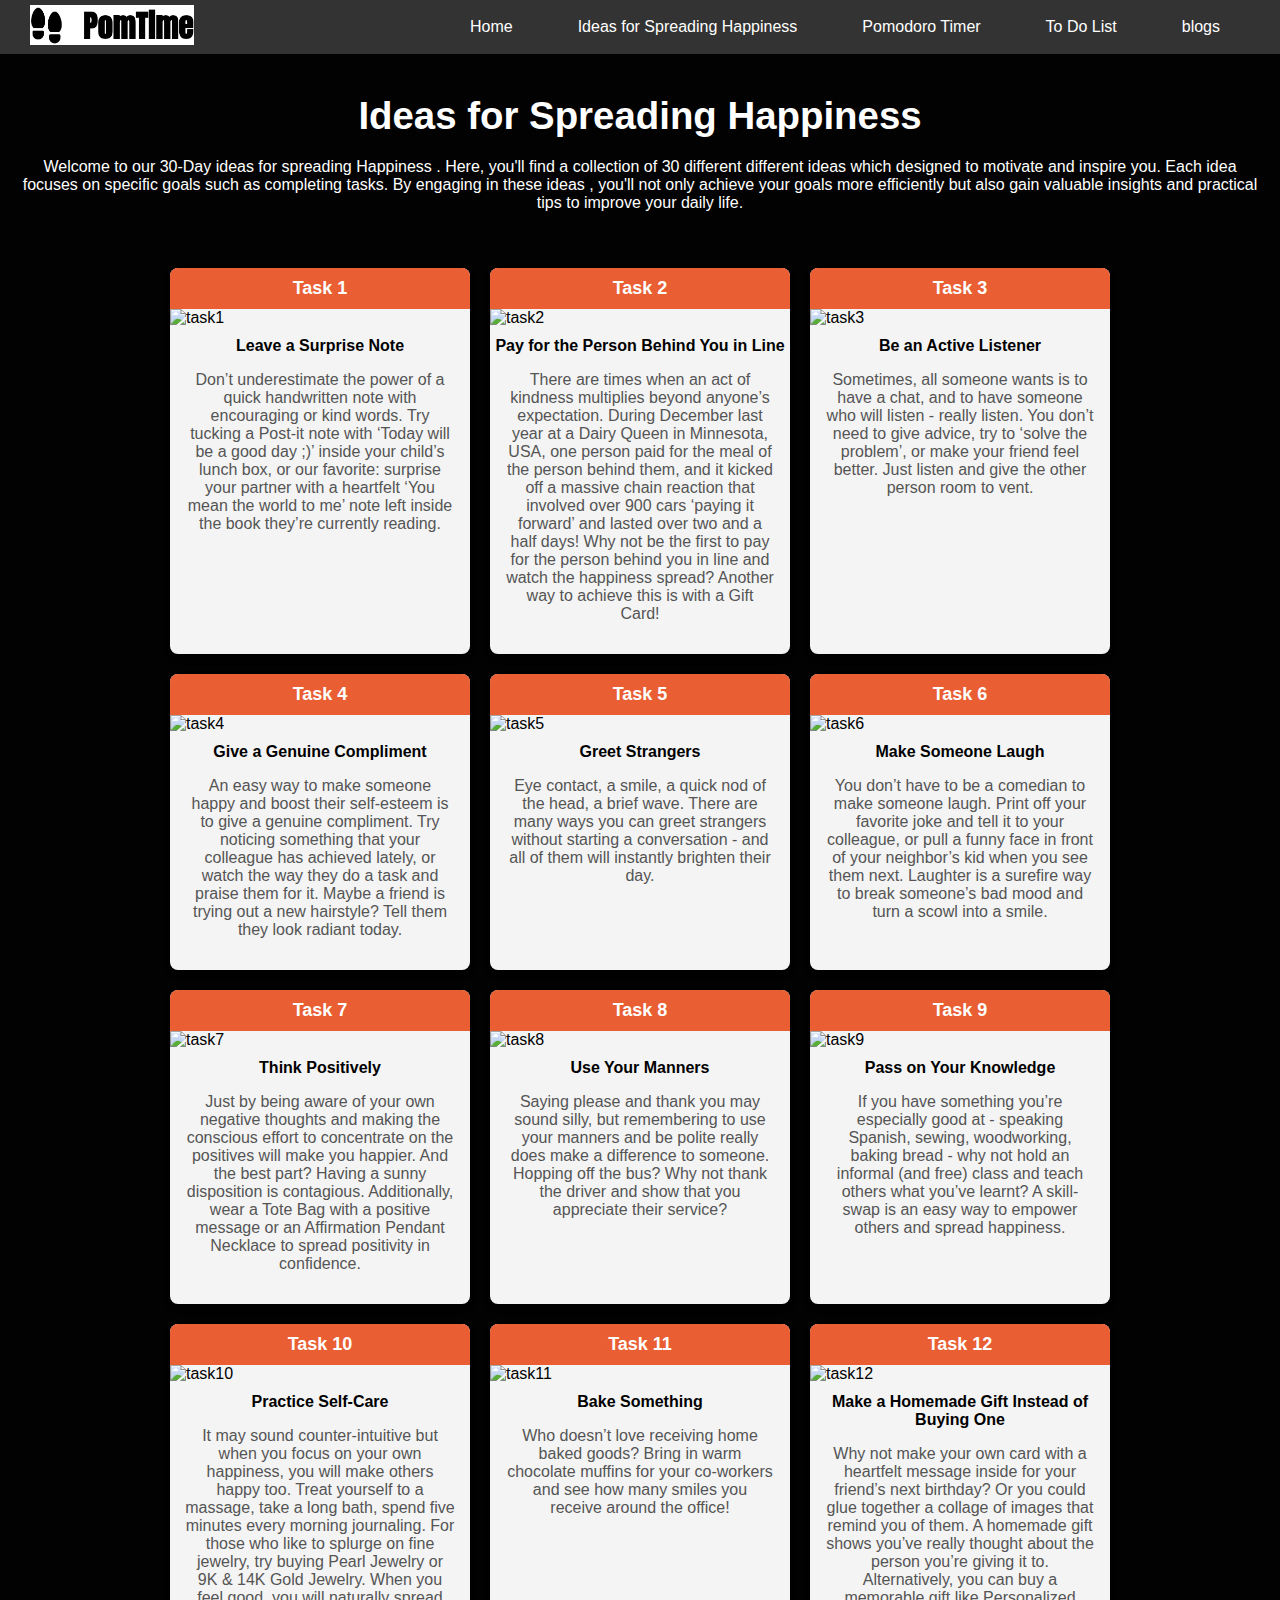
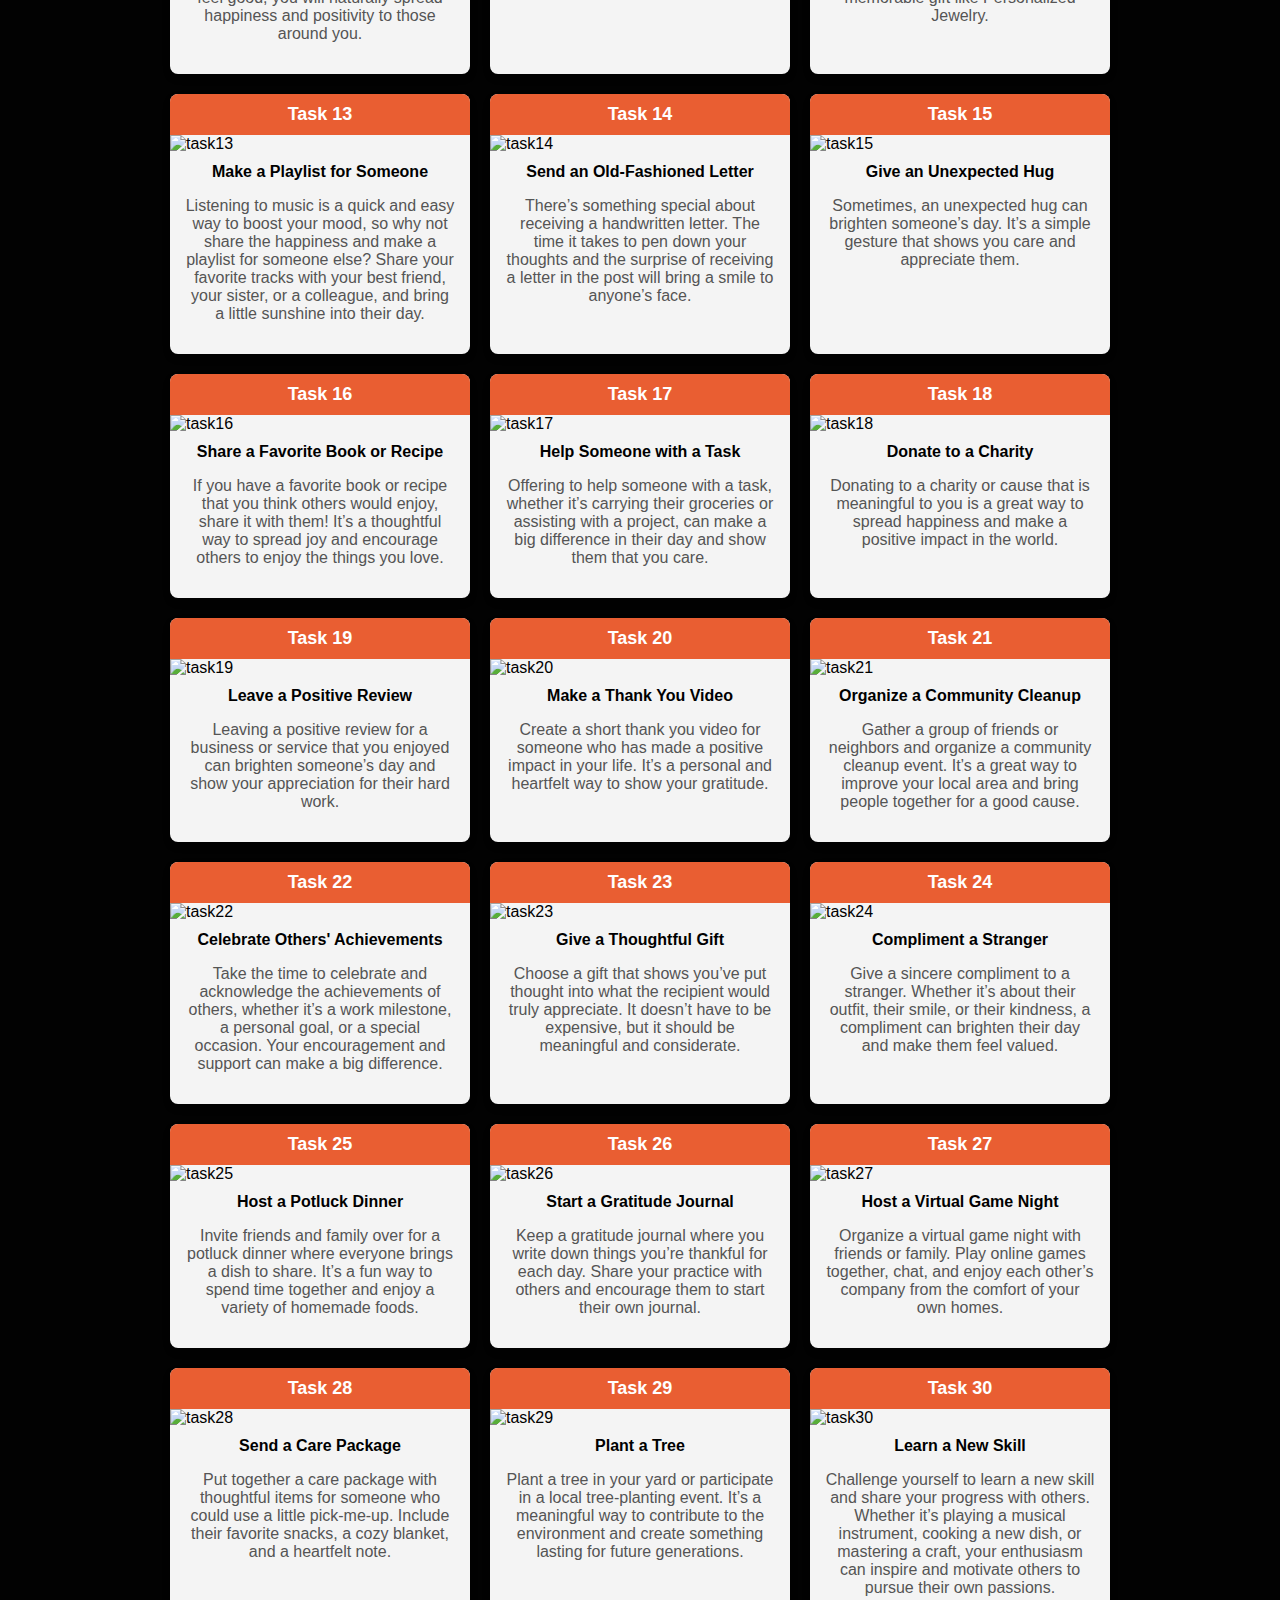
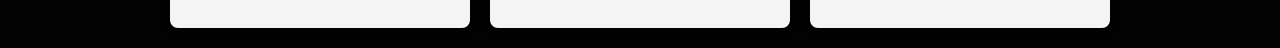
==== 30-Ideas-for-Spreading-Happiness.html @ ae660e8b "Add files via upload" ====
<!DOCTYPE html>
<html lang="en">
<head>
    <meta charset="UTF-8">
    <meta name="viewport" content="width=device-width, initial-scale=1.0">
    <title>30 Ideas for Spreading Happiness</title>
    <link rel="stylesheet" href="style.css">
    <link rel="stylesheet" href="30-Ideas-for-Spreading-Happiness.css">
</head>
<body>

    <div class="navbar">
        <a href="#"><img src="logo.png" alt="logo"></a>
        <ul>
            <li><a href="#home">Home</a></li>
            <li><a href="30-Ideas-for-Spreading-Happiness.html">Ideas for Spreading Happiness</a></li>
            <li><a href="promodo.html">Pomodoro Timer</a></li>
            <li><a href="to-do.html">To Do List</a></li>
              <li><a href="blogs.html">blogs</a></li>
        </ul>
    </div>


    <div>
        <div class="head">
        <h1>Ideas for Spreading Happiness</h1>
        <p>Welcome to our 30-Day ideas for spreading Happiness . Here, you'll find a collection of 30 different different ideas which designed to motivate and inspire you. Each idea focuses on specific goals such as completing tasks. By engaging in these ideas , you'll not only achieve your goals more efficiently but also gain valuable insights and practical tips to improve your daily life.</p>
        </div>
        <div class="card-container">
            <div class="card1">
                <h2>Task 1</h2>
                <img src="img/suprise-note.webp" width="100%" height="auto" alt="task1">
                <h3>Leave a Surprise Note</h3>
                <p>Don’t underestimate the power of a quick handwritten note with encouraging or kind words. Try tucking a Post-it note with ‘Today will be a good day ;)’ inside your child’s lunch box, or our favorite: surprise your partner with a heartfelt ‘You mean the world to me’ note left inside the book they’re currently reading.</p>
               
            </div>

            <div class="card1">
                <h2>Task 2</h2>
                <img src="img/billing-line.webp" width="100%" height="auto" alt="task2">
                <h3>Pay for the Person Behind You in Line</h3>
                <p>There are times when an act of kindness multiplies beyond anyone’s expectation. During December last year at a Dairy Queen in Minnesota, USA, one person paid for the meal of the person behind them, and it kicked off a massive chain reaction that involved over 900 cars ‘paying it forward’ and lasted over two and a half days! Why not be the first to pay for the person behind you in line and watch the happiness spread? Another way to achieve this is with a Gift Card!</p>
            </div>

            <div class="card1">
                <h2>Task 3</h2>
                <img src="img/active-listening.webp" width="100%" height="auto" alt="task3">
                <h3>Be an Active Listener</h3>
                <p>Sometimes, all someone wants is to have a chat, and to have someone who will listen - really listen. You don’t need to give advice, try to ‘solve the problem’, or make your friend feel better. Just listen and give the other person room to vent.</p>
            </div>

            <div class="card1">
                <h2>Task 4</h2>
                <img src="img/complement.webp" width="100%" height="auto" alt="task4">
                <h3>Give a Genuine Compliment</h3>
                <p>An easy way to make someone happy and boost their self-esteem is to give a genuine compliment. Try noticing something that your colleague has achieved lately, or watch the way they do a task and praise them for it. Maybe a friend is trying out a new hairstyle? Tell them they look radiant today.</p>
              
            </div>

            <div class="card1">
                <h2>Task 5</h2>
                <img src="img/random-people.png" width="100%" height="auto" alt="task5">
                <h3>Greet Strangers</h3>
                <p>Eye contact, a smile, a quick nod of the head, a brief wave. There are many ways you can greet strangers without starting a conversation - and all of them will instantly brighten their day.</p>
            </div>

            <div class="card1">
                <h2>Task 6</h2>
                <img src="img/laugh.webp" width="100%" height="auto" alt="task6">
                <h3>Make Someone Laugh</h3>
                <p>You don’t have to be a comedian to make someone laugh. Print off your favorite joke and tell it to your colleague, or pull a funny face in front of your neighbor’s kid when you see them next. Laughter is a surefire way to break someone’s bad mood and turn a scowl into a smile.</p>
            </div>

            <div class="card1">
                <h2>Task 7</h2>
                <img src="img/positive.jpg" width="100%" height="auto" alt="task7">
                <h3>Think Positively</h3>
                <p>Just by being aware of your own negative thoughts and making the conscious effort to concentrate on the positives will make you happier. And the best part? Having a sunny disposition is contagious. Additionally, wear a Tote Bag with a positive message or an Affirmation Pendant Necklace to spread positivity in confidence.</p>
                
            </div>

            <div class="card1">
                <h2>Task 8</h2>
                <img src="img/manners.webp" width="100%" height="auto" alt="task8">
                <h3>Use Your Manners</h3>
                <p>Saying please and thank you may sound silly, but remembering to use your manners and be polite really does make a difference to someone. Hopping off the bus? Why not thank the driver and show that you appreciate their service?</p>
            </div>

            <div class="card1">
                <h2>Task 9</h2>
                <img src="img/knowledge.png" width="100%" height="auto" alt="task9">
                <h3>Pass on Your Knowledge</h3>
                <p>If you have something you’re especially good at - speaking Spanish, sewing, woodworking, baking bread - why not hold an informal (and free) class and teach others what you’ve learnt? A skill-swap is an easy way to empower others and spread happiness.</p>
            </div>

            <div class="card1">
                <h2>Task 10</h2>
                <img src="img/selfcare.jpg" width="100%" height="26%" alt="task10">
                <h3>Practice Self-Care</h3>
                <p>It may sound counter-intuitive but when you focus on your own happiness, you will make others happy too. Treat yourself to a massage, take a long bath, spend five minutes every morning journaling. For those who like to splurge on fine jewelry, try buying Pearl Jewelry or 9K & 14K Gold Jewelry. When you feel good, you will naturally spread happiness and positivity to those around you.</p>
               
            </div>

            <div class="card1">
                <h2>Task 11</h2>
                <img src="img/bake.jpg" width="100%" height="28%" alt="task11">
                <h3>Bake Something</h3>
                <p>Who doesn’t love receiving home baked goods? Bring in warm chocolate muffins for your co-workers and see how many smiles you receive around the office!</p>
              
            </div>

            <div class="card1">
                <h2>Task 12</h2>
                <img src="img/homemade.jpg" width="100%" height="25%" alt="task12">
                <h3>Make a Homemade Gift Instead of Buying One</h3>
                <p>Why not make your own card with a heartfelt message inside for your friend’s next birthday? Or you could glue together a collage of images that remind you of them. A homemade gift shows you’ve really thought about the person you’re giving it to. Alternatively, you can buy a memorable gift like Personalized Jewelry.</p>
            </div>

            <div class="card1">
                <h2>Task 13</h2>
                <img src="img/task13.jpg" width="100%" height="auto" alt="task13">
                <h3>Make a Playlist for Someone</h3>
                <p>Listening to music is a quick and easy way to boost your mood, so why not share the happiness and make a playlist for someone else? Share your favorite tracks with your best friend, your sister, or a colleague, and bring a little sunshine into their day.</p>
            </div>

            <div class="card1">
                <h2>Task 14</h2>
                <img src="img/task14.jpg" width="100%" height="auto" alt="task14">
                <h3>Send an Old-Fashioned Letter</h3>
                <p>There’s something special about receiving a handwritten letter. The time it takes to pen down your thoughts and the surprise of receiving a letter in the post will bring a smile to anyone’s face.</p>
            </div>

            <div class="card1">
                <h2>Task 15</h2>
                <img src="img/task15.jpg" width="100%" height="auto" alt="task15">
                <h3>Give an Unexpected Hug</h3>
                <p>Sometimes, an unexpected hug can brighten someone’s day. It’s a simple gesture that shows you care and appreciate them.</p>
            </div>

            <div class="card1">
                <h2>Task 16</h2>
                <img src="img/task16.jpg" width="100%" height="auto" alt="task16">
                <h3>Share a Favorite Book or Recipe</h3>
                <p>If you have a favorite book or recipe that you think others would enjoy, share it with them! It’s a thoughtful way to spread joy and encourage others to enjoy the things you love.</p>
            </div>

            <div class="card1">
                <h2>Task 17</h2>
                <img src="img/public-art.jpg" width="100%" height="auto" alt="task17">
                <h3>Help Someone with a Task</h3>
                <p>Offering to help someone with a task, whether it’s carrying their groceries or assisting with a project, can make a big difference in their day and show them that you care.</p>
            </div>

            <div class="card1">
                <h2>Task 18</h2>
                <img src="img/task18.jpg" width="100%" height="auto" alt="task18">
                <h3>Donate to a Charity</h3>
                <p>Donating to a charity or cause that is meaningful to you is a great way to spread happiness and make a positive impact in the world.</p>
            </div>

            <div class="card1">
                <h2>Task 19</h2>
                <img src="img/gratitude.jpg" width="100%" height="auto" alt="task19">
                <h3>Leave a Positive Review</h3>
                <p>Leaving a positive review for a business or service that you enjoyed can brighten someone’s day and show your appreciation for their hard work.</p>
            </div>

            <div class="card1">
                <h2>Task 20</h2>
                <img src="img/task20.jpg" width="100%" height="auto" alt="task20">
                <h3>Make a Thank You Video</h3>
                <p>Create a short thank you video for someone who has made a positive impact in your life. It’s a personal and heartfelt way to show your gratitude.</p>
            </div>

            <div class="card1">
                <h2>Task 21</h2>
                <img src="img/postcard.jpg" width="100%" height="auto" alt="task21">
                <h3>Organize a Community Cleanup</h3>
                <p>Gather a group of friends or neighbors and organize a community cleanup event. It’s a great way to improve your local area and bring people together for a good cause.</p>
            </div>

            <div class="card1">
                <h2>Task 22</h2>
                <img src="img/read.jpg" width="100%" height="auto" alt="task22">
                <h3>Celebrate Others' Achievements</h3>
                <p>Take the time to celebrate and acknowledge the achievements of others, whether it’s a work milestone, a personal goal, or a special occasion. Your encouragement and support can make a big difference.</p>
            </div>

            <div class="card1">
                <h2>Task 23</h2>
                <img src="img/task23.jpg" width="100%" height="auto" alt="task23">
                <h3>Give a Thoughtful Gift</h3>
                <p>Choose a gift that shows you’ve put thought into what the recipient would truly appreciate. It doesn’t have to be expensive, but it should be meaningful and considerate.</p>
            </div>

            <div class="card1">
                <h2>Task 24</h2>
                <img src="img/task24.jpg" width="100%" height="auto" alt="task24">
                <h3>Compliment a Stranger</h3>
                <p>Give a sincere compliment to a stranger. Whether it’s about their outfit, their smile, or their kindness, a compliment can brighten their day and make them feel valued.</p>
            </div>

            <div class="card1">
                <h2>Task 25</h2>
                <img src="img/flowers.jpg" width="100%" height="auto" alt="task25">
                <h3>Host a Potluck Dinner</h3>
                <p>Invite friends and family over for a potluck dinner where everyone brings a dish to share. It’s a fun way to spend time together and enjoy a variety of homemade foods.</p>
            </div>

            <div class="card1">
                <h2>Task 26</h2>
                <img src="img/task26.jpg" width="100%" height="auto" alt="task26">
                <h3>Start a Gratitude Journal</h3>
                <p>Keep a gratitude journal where you write down things you’re thankful for each day. Share your practice with others and encourage them to start their own journal.</p>
            </div>

            <div class="card1">
                <h2>Task 27</h2>
                <img src="img/task27.jpg" width="100%" height="auto" alt="task27">
                <h3>Host a Virtual Game Night</h3>
                <p>Organize a virtual game night with friends or family. Play online games together, chat, and enjoy each other’s company from the comfort of your own homes.</p>
            </div>

            <div class="card1">
                <h2>Task 28</h2>
                <img src="img/task28.jpg" width="100%" height="auto" alt="task28">
                <h3>Send a Care Package</h3>
                <p>Put together a care package with thoughtful items for someone who could use a little pick-me-up. Include their favorite snacks, a cozy blanket, and a heartfelt note.</p>
            </div>

            <div class="card1">
                <h2>Task 29</h2>
                <img src="img/img29.jpg" width="100%" height="auto" alt="task29">
                <h3>Plant a Tree</h3>
                <p>Plant a tree in your yard or participate in a local tree-planting event. It’s a meaningful way to contribute to the environment and create something lasting for future generations.</p>
            </div>

            <div class="card1">
                <h2>Task 30</h2>
                <img src="img/img30.jpg" width="100%" height="auto" alt="task30">
                <h3>Learn a New Skill</h3>
                <p>Challenge yourself to learn a new skill and share your progress with others. Whether it’s playing a musical instrument, cooking a new dish, or mastering a craft, your enthusiasm can inspire and motivate others to pursue their own passions.</p>
            </div>

        </div>
    </div>
</body>
</html>
---- style.css ----
/* Navbar Styles */
.navbar {
    display: flex;
    justify-content: space-between;
    align-items: center;
    background-color: #363535;
    padding: 10px 20px;
}

.navbar img {
    height: 40px;
}

.navbar ul {
    list-style: none;
    display: flex;
    margin: 0;
    padding: 0;
}

.navbar li {
    margin: 0 15px;
}

.navbar a {
    color: #fff;
    text-decoration: none;
    font-size: 16px;
    padding: 5px 10px;
}

.navbar a:hover {
    background-color: #e95e32;
    border-radius: 1px;
    color: #fff;
}

/* Body Styles */
body {
    background-color: #020202;
    margin: 0;
    font-family: Arial, sans-serif;
}

.hero {
    display: flex;
    justify-content: space-between;
    align-items: center;
    padding: 50px;
}

.boady {
    color: white;
    padding: 20px;
    max-width: 50%;
}

.boady h1 {
    font-size: 5.5vw;
}

.boady h4 {
    font-size: medium;
    margin-top: -2vw;
}

.calendar-container {
    background-color: #e95e32;
    padding: 20px;
    border-radius: 10px;
    max-width: 45%;
    box-shadow: 0px 4px 10px rgba(0, 0, 0, 0.5);
}

#calendar {
    background-color: white;
    padding: 25px;
    border-radius: 10px;
}

/* Button Styles */
.start-timer {
    background-color: #e95e32;
    border-radius: 0.5vw;
    color: #fff;
    padding: 10px 11px;
    text-decoration: none;
    font-weight: 900;
    font-size: large;
}

.start-timer:hover {
    background-color: #ee6c44;
}

/* About Us Section */
.about-section {
    background-color: #333;
    color: white;
    padding: 40px 20px;
    text-align: center;
}

.about-section h2 {
    font-size: 3vw;
    margin-bottom: 20px;
}

.about-section p {
    font-size: 1.2vw;
    max-width: 800px;
    margin: 0 auto;
    line-height: 1.6;
}

/* Offer Section */
.offer-section {
    padding: 50px;
    text-align: center;
    color: white;
    background-color: #020202;
}

.offer-section h2 {
    font-size: 4vw;
    margin-bottom: 30px;
}

.offer-cards-container {
    display: flex;
    justify-content: space-around;
    gap: 20px;
}

.offer-card {
    background-color: #ffffff;
    border-radius: 10px;
    padding: 20px;
    color: black;
    width: 35%;
    box-shadow: 0px 4px 10px rgba(0, 0, 0, 0.5);
    text-align: center;
}

.offer-card img {
    width: 100%;
    height: 200px;
    object-fit: cover;
    border-radius: 10px;
}

.offer-card h3 {
    margin: 20px 0 10px;
    font-size: 1.5vw;
}

.offer-card p {
    font-size: 1vw;
    line-height: 1.6;
}

/* Button in Offer Cards */
.offer-btn {
    display: inline-block;
    background-color: #000000;
    color: #e95e32;
    padding: 10px 20px;
    border-radius: 5px;
    font-size: 1vw;
    text-decoration: none;
    margin-top: 15px;
    font-weight: bold;
    transition: background-color 0.3s ease;
}

.offer-btn:hover {
    background-color: #f7c0a1;
    color: #fff;
}

/* Footer Styles */
.footer {
    background-color: #363535;
    color: white;
    padding: 30px 20px;
    text-align: center;
}

.footer-container {
    display: flex;
    justify-content: space-between;
    flex-wrap: wrap;
    padding: 20px 0;
}

.footer-left, .footer-center, .footer-right {
    flex: 1;
    margin: 10px;
}

.footer-logo {
    height: 50px;
    margin-bottom: 10px;
}

.footer-left p {
    font-size: 1vw;
    max-width: 300px;
    margin-left: 6vw;
}

.footer-center h3, .footer-right h3 {
    margin-bottom: 15px;
    font-size: 1.5vw;
}

.footer-center ul {
    list-style-type: none;
    padding: 0;
}

.footer-center ul li {
    margin: 10px 0;
}

.footer-center ul li a {
    color: white;
    text-decoration: none;
    font-size: 1vw;
}

.footer-center ul li a:hover {
    color: #e95e32;
}

.social-icons {
    display: flex;
    gap: 10px;
    margin-left: 10vw;
}

.social-icons img {
    width: 30px;
    height: 30px;
    transition: transform 0.3s ease;
}

.social-icons img:hover {
    transform: scale(1.1);
}

.footer-bottom {
    margin-top: 20px;
    font-size: 0.9vw;
}
@media (max-width: 768px) {
    .hero h1 {
        font-size: vw;
    }

    .hero h4 {
        font-size: 4vw;
        margin-top: -2vw;
    }

    .calendar-container {
        padding: 15px;
    }

    #calendar {
        padding: 20px;
    }
}

@media (max-width: 480px) {
    .hero h1 {
        font-size: 2vw;
    }

    .hero h4 {
        font-size: 5vw;
        margin-top: -3vw;
    }

    .calendar-container {
        padding: 10px;
    }

    #calendar {
        padding: 15px;
    }
}
---- 30-Ideas-for-Spreading-Happiness.css ----
/* style.css */

/* General styles for the body */
body {
    font-family: Arial, sans-serif;
    margin: 0;
    padding: 0;
    box-sizing: border-box;
}

/* Navbar styles */
.navbar {
    background-color: #333;
    color: #fff;
    padding: 10px 0;
    display: flex;
    align-items: center;
    justify-content: space-between;
    padding: 0 20px;
}

.navbar a {
    color: #fff;
    text-decoration: none;
    margin-right: 15px;
}

.navbar img {
    height: 40px;
}

.navbar ul {
    list-style-type: none;
    padding: 0;
    margin: 0;
    display: flex;
}

.navbar li {
    margin-right: 15px;
}
.head{
    color:white;
    text-align: center;
    padding: 20px;
    
}
.head h1{
    font-size: 3vw;
    margin-bottom: 20px;
}
/* Heading styles */
h1 {
    text-align: center;
    margin: 20px 0;
}

/* Container for the card section */
.card-container {
    display: flex;
    flex-wrap: wrap;
    justify-content: center;
    gap: 20px;
    padding: 20px;
}

/* Card styles */
.card1 {
    background-color: #f4f4f4;
    border-radius: 8px;
    box-shadow: 0 4px 8px rgba(0, 0, 0, 0.1);
    width: 300px;
    overflow: hidden;
    transition: transform 0.3s ease;
}

.card1:hover {
    transform: scale(1.05);
}

.card1 img {
    width: 100%;
    height: auto;
    display: block;
}

.card1 h2 {
    background-color: #e95e32;
    color: #fff;
    margin: 0;
    padding: 10px;
    text-align: center;
    font-size: 18px;
}

.card1 h3 {
    font-size: 16px;
    margin: 10px 0;
    text-align: center;
}

.card1 p {
    padding: 0 15px 15px;
    text-align: center;
    color: #555;
}
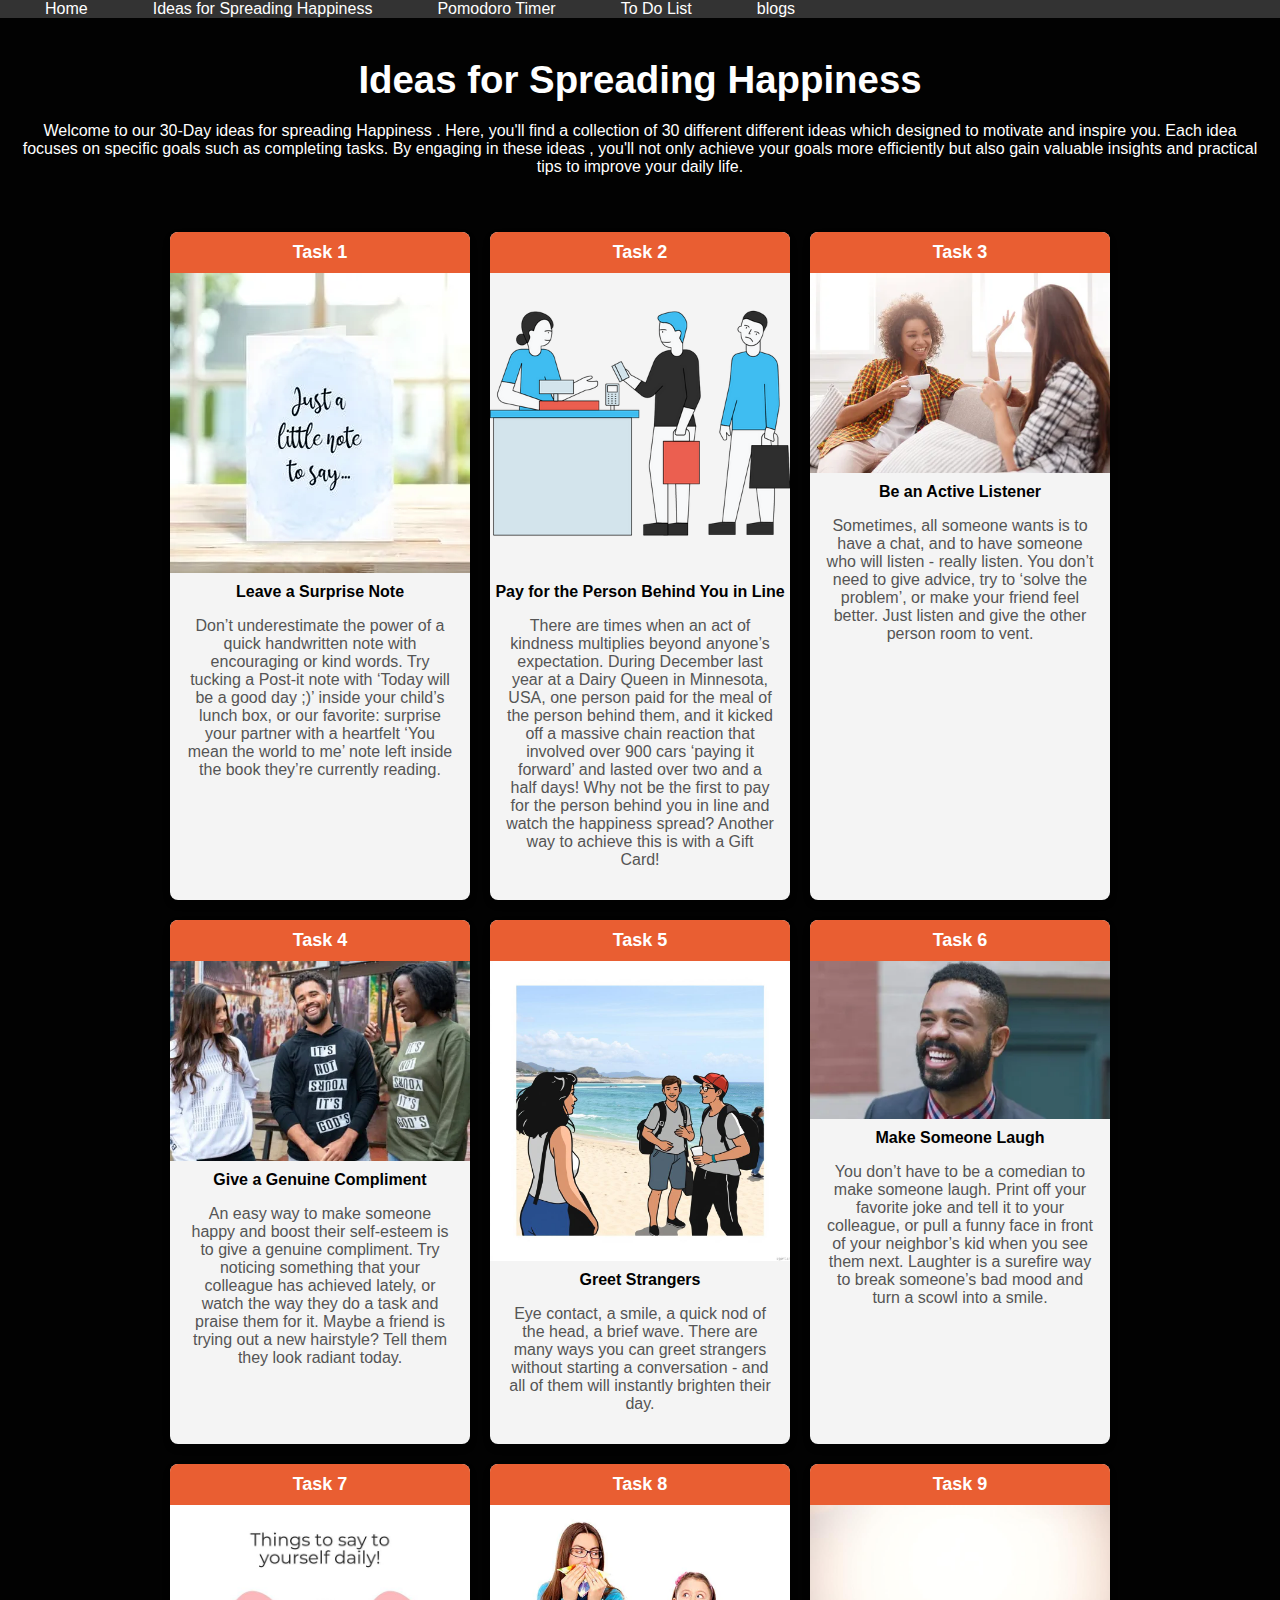
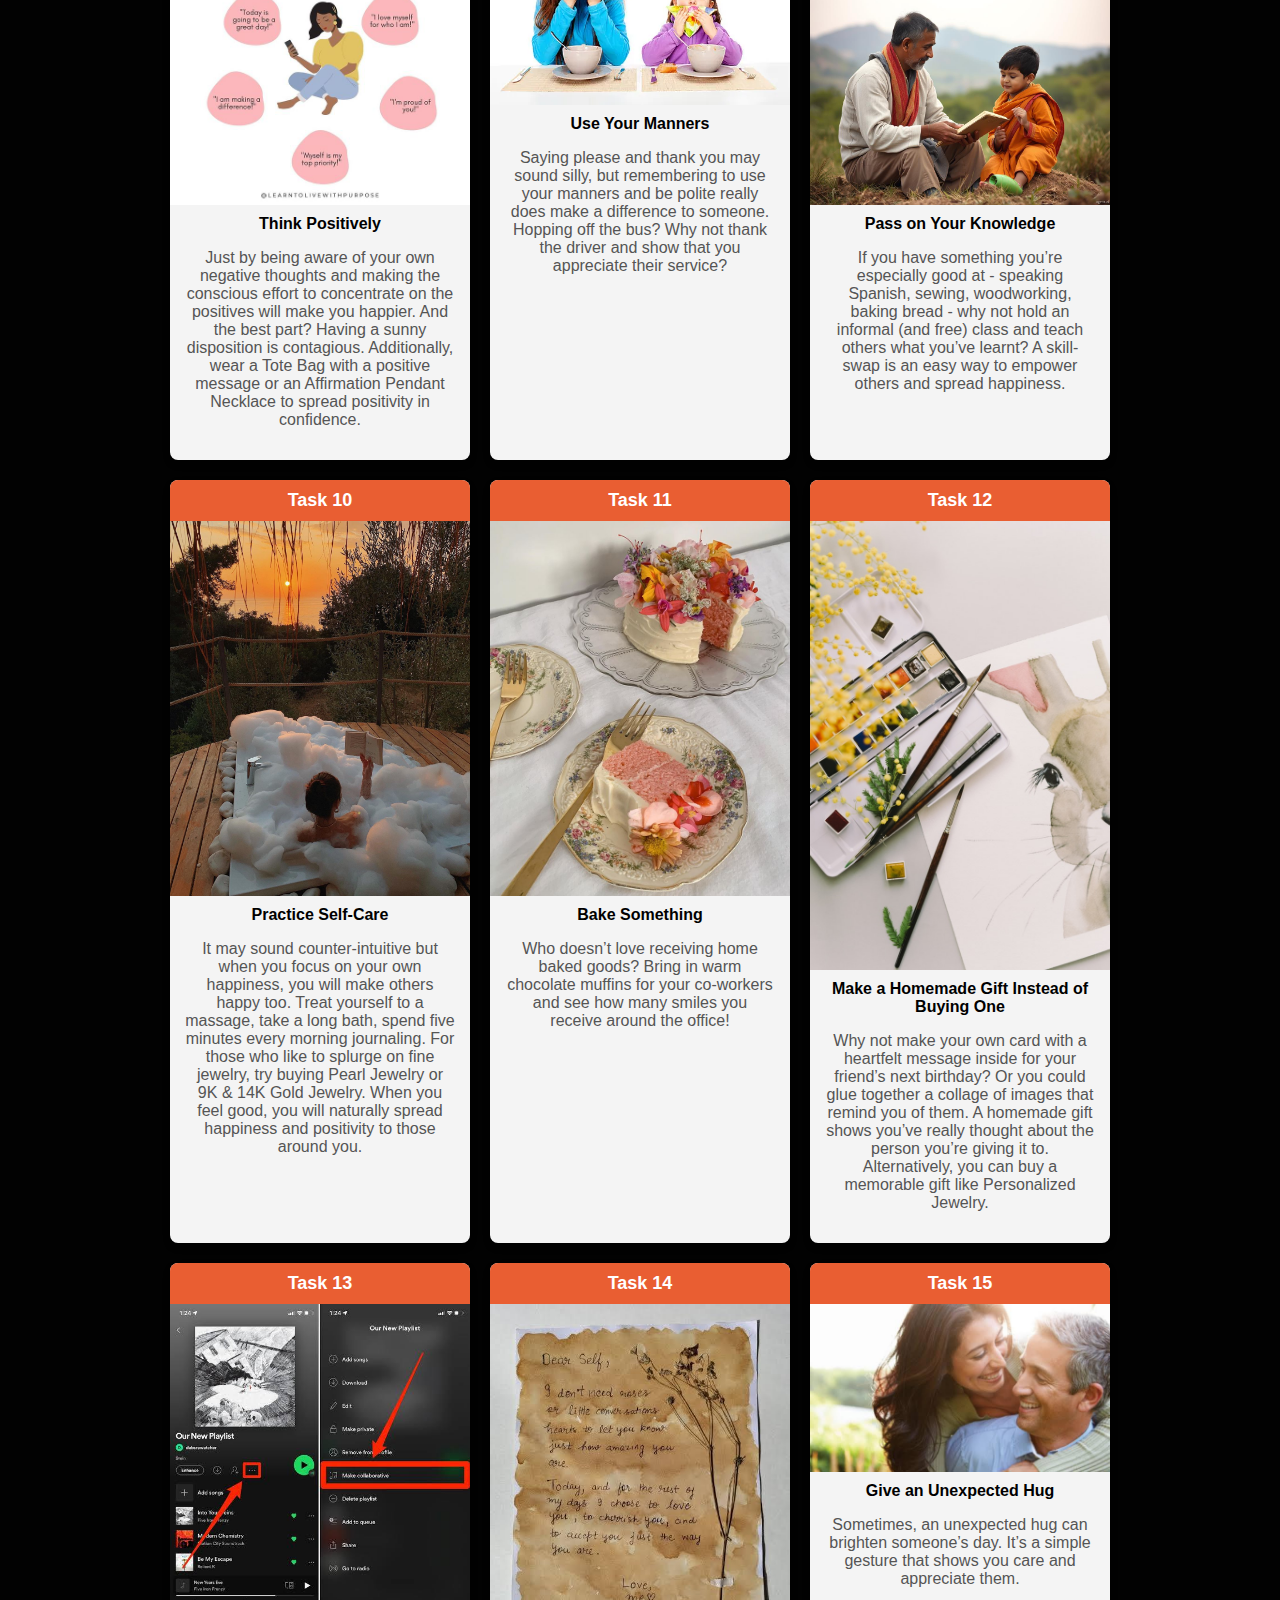
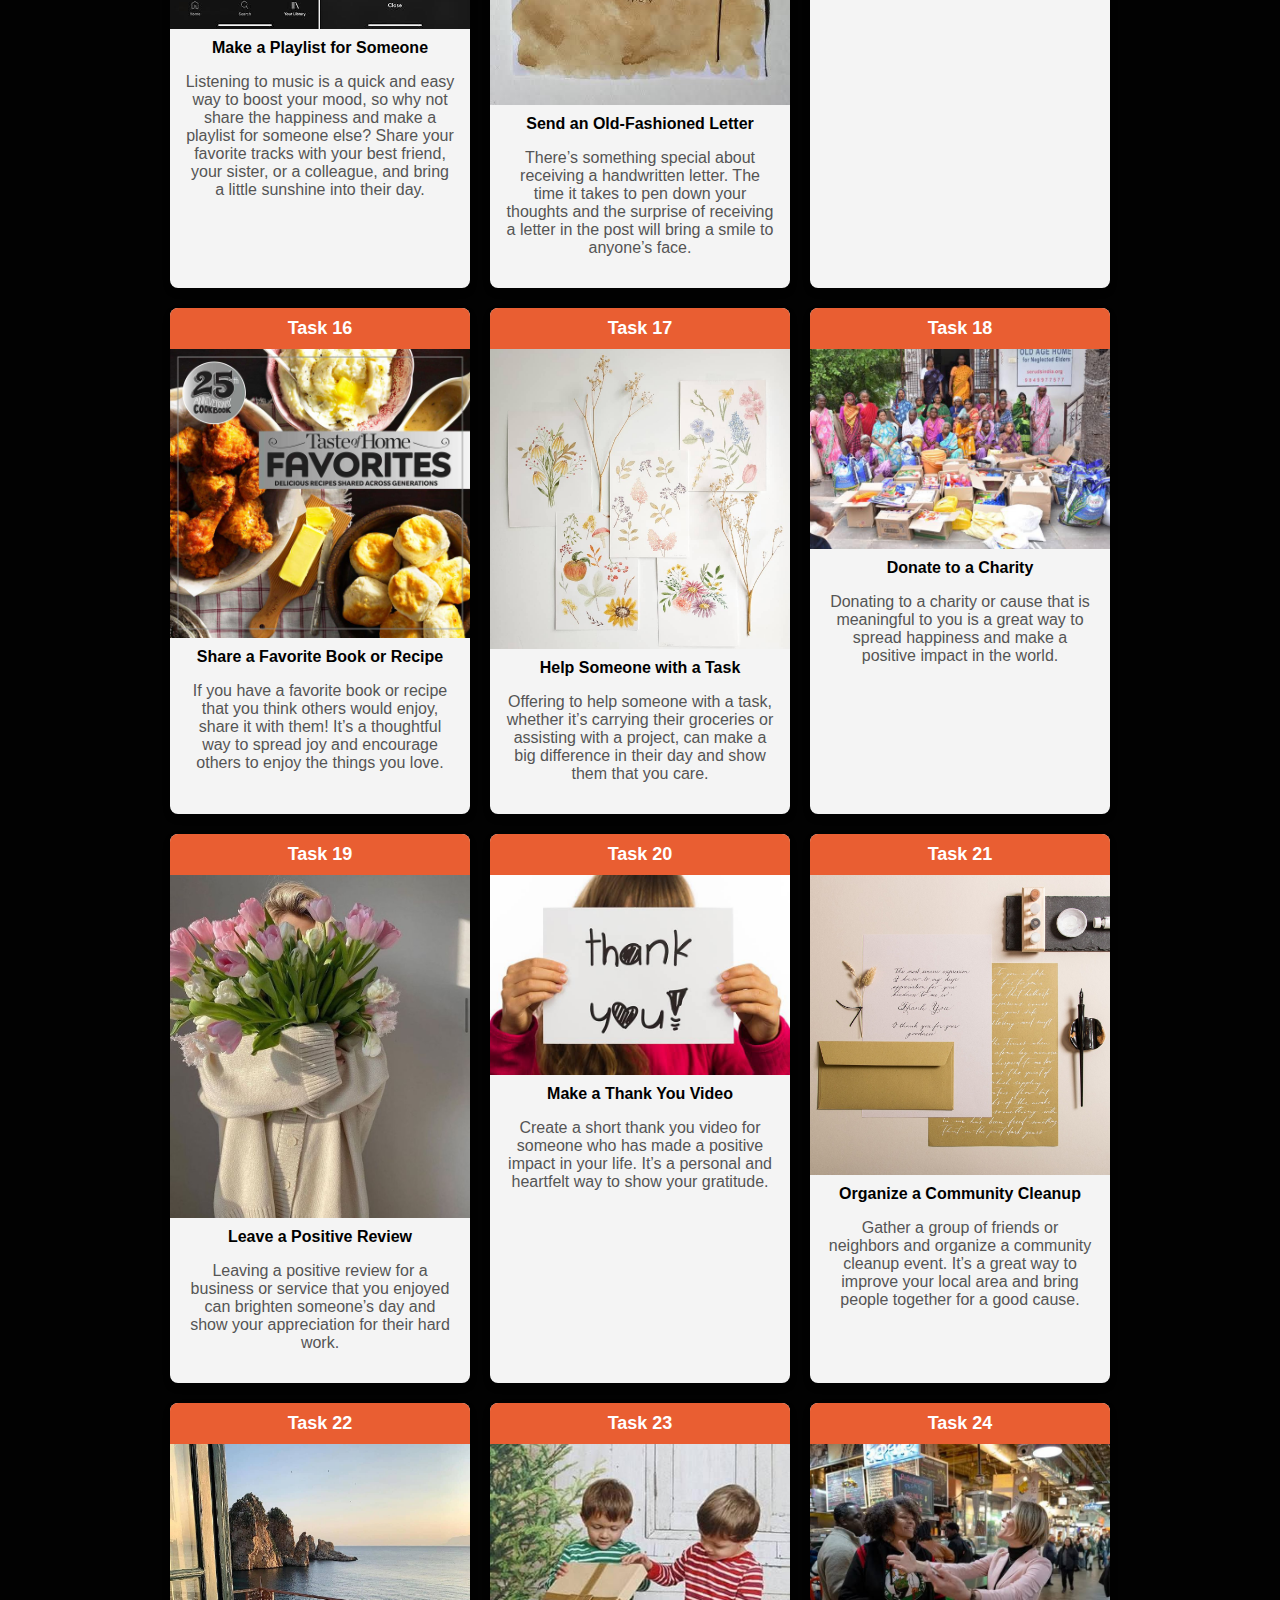
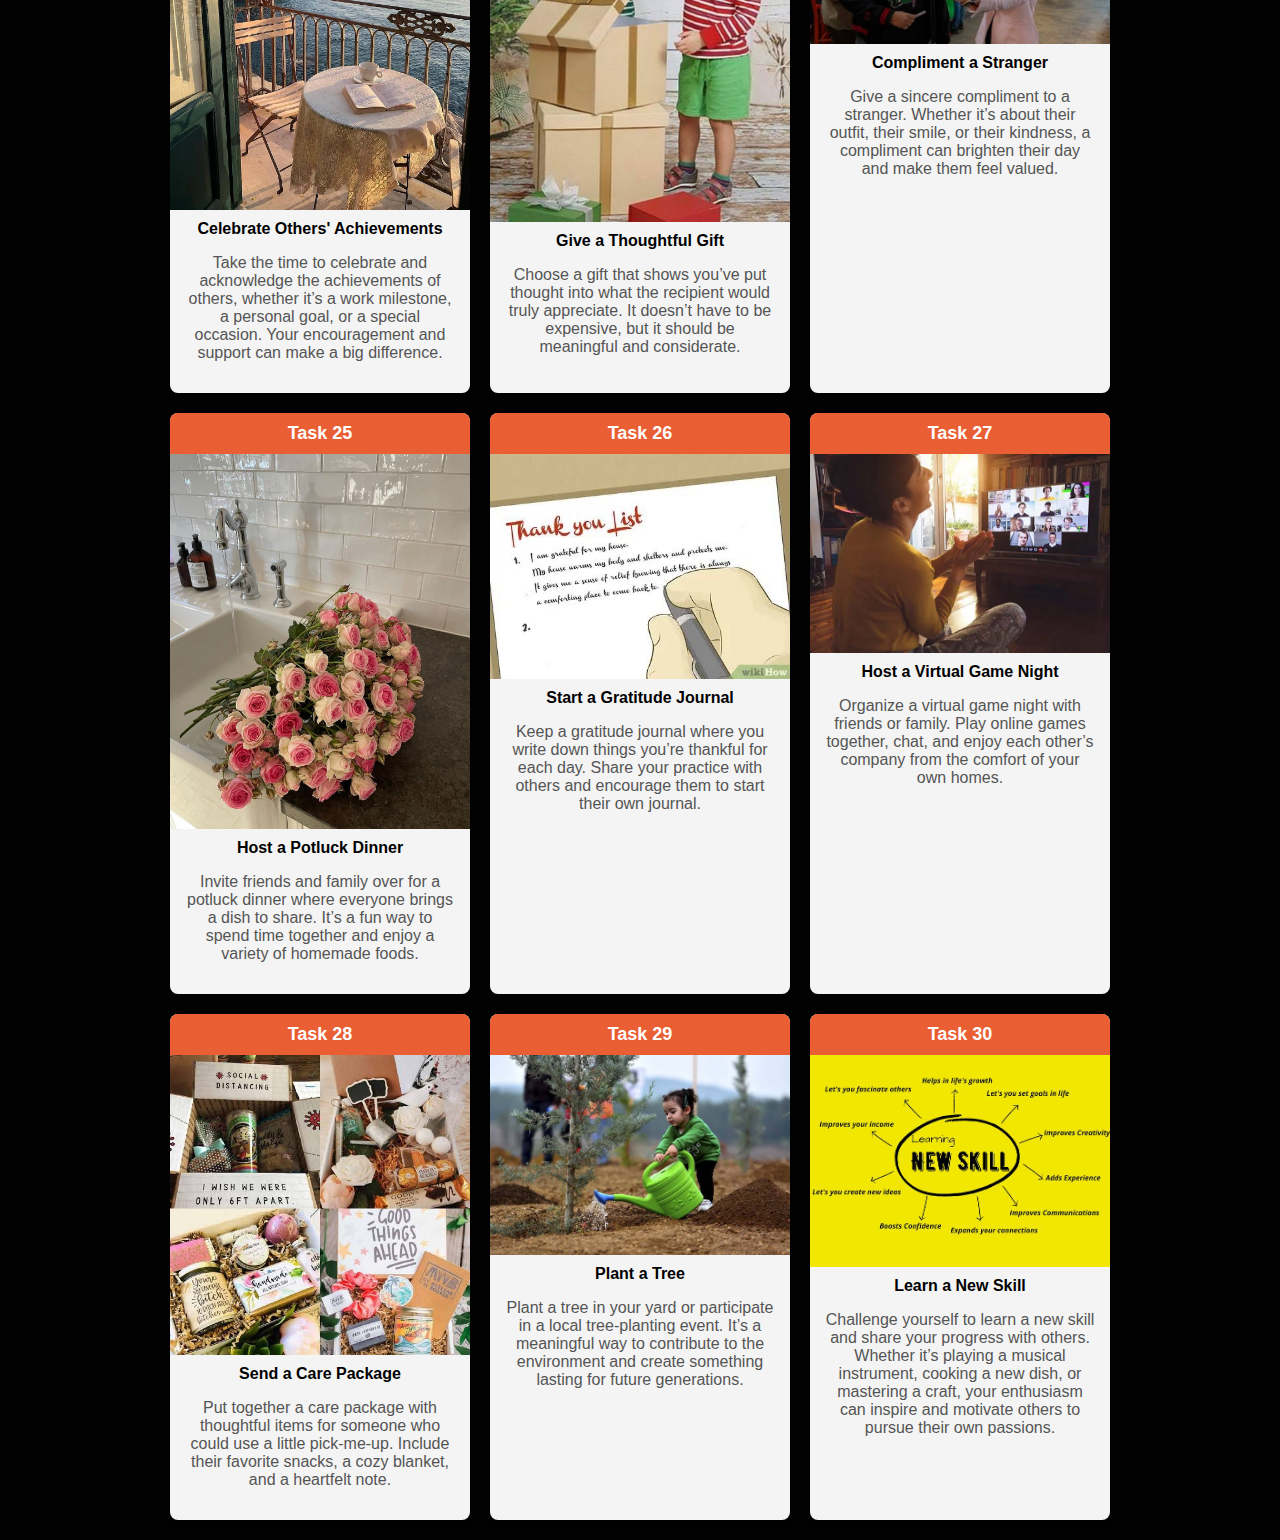
==== commit ef031a5a: "Update 30-Ideas-for-Spreading-Happiness.html" ====
--- a/30-Ideas-for-Spreading-Happiness.html
+++ b/30-Ideas-for-Spreading-Happiness.html
@@ -10,7 +10,7 @@
 <body>
 
     <div class="navbar">
-        <a href="#"><img src="logo.png" alt="logo"></a>
+        
         <ul>
             <li><a href="#home">Home</a></li>
             <li><a href="30-Ideas-for-Spreading-Happiness.html">Ideas for Spreading Happiness</a></li>
